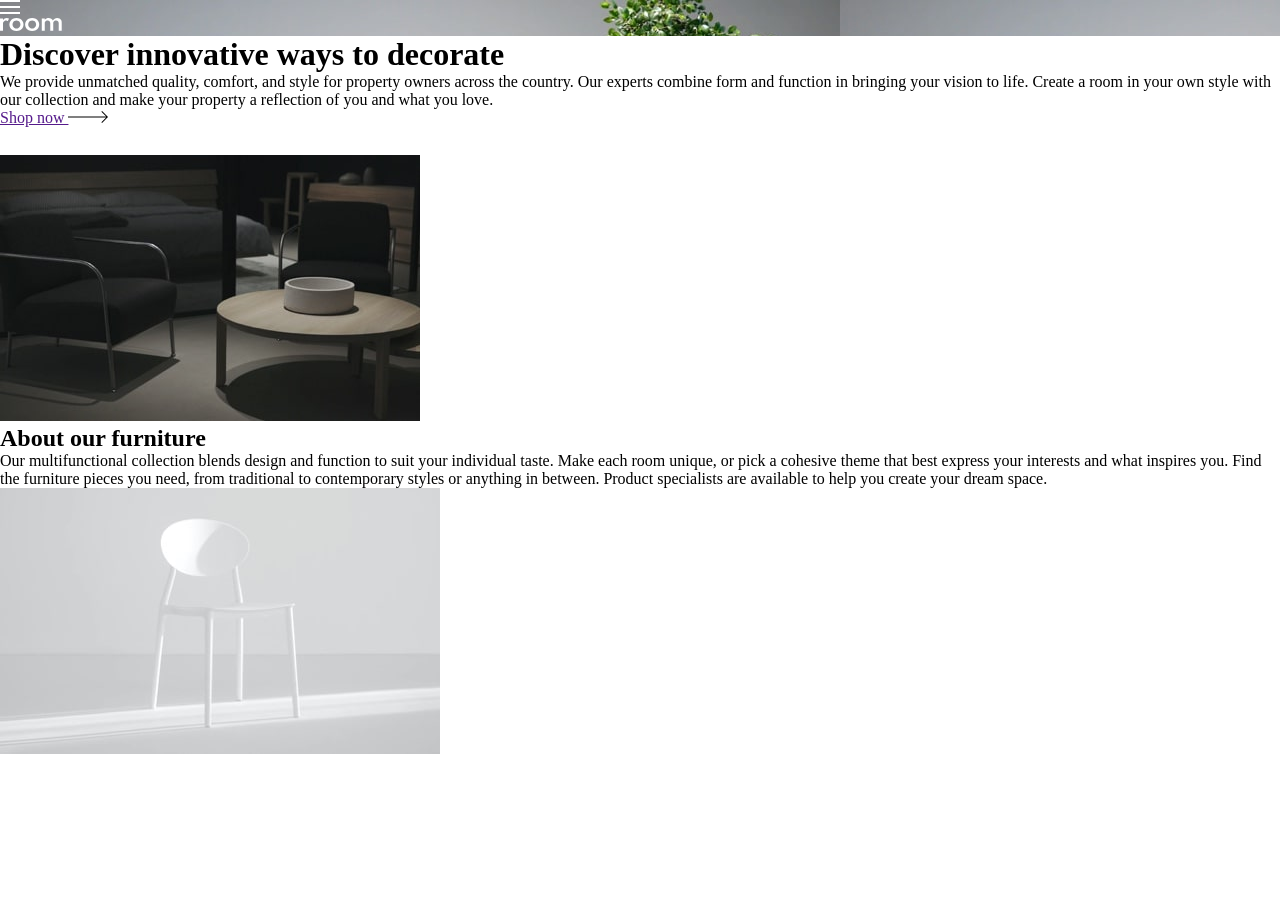
==== index.html @ 6ab8ce3e "first commit" ====
<!DOCTYPE html>
<html lang="en">

<head>
  <meta charset="UTF-8">
  <meta name="viewport" content="width=device-width, initial-scale=1.0">
  <!-- displays site properly based on user's device -->

  <link rel="icon" type="image/png" sizes="32x32" href="./images/favicon-32x32.png">

  <title>Frontend Mentor | Room homepage</title>

  <link rel="stylesheet" href="./style.css">

</head>

<body>

  <header class="hero">
   
    <nav class="hero-navigation">
       <div>
      <img src="./images/icon-hamburger.svg" alt="">
    </div>
      <a href=""><img src="./images/logo.svg" alt=""></a>
      <ul>
        <li><a href=""> Home</a></li>
        <li><a href="">Shop</a></li>
        <li><a href="">About</a></li>
        <li><a href="">Contact</a></li>
      </ul>
    </nav>

    <div class="">

      <div>
        
      </div>
      <h1>
        Discover innovative ways to decorate
      </h1>

      <p>
        We provide unmatched quality, comfort, and style for property owners across the country.
        Our experts combine form and function in bringing your vision to life. Create a room in your
        own style with our collection and make your property a reflection of you and what you love.
      </p>

      <a href="">Shop now  <img src="./images/icon-arrow.svg" alt=""></a>

      <div>
        <img src="./images/icon-angle-left.svg" alt="">
        <img src="./images/icon-angle-right.svg" alt="">
      </div>

    </div>


  </header>



  <main>
    <img src="./images/image-about-dark.jpg" alt="">

    <div>

      <h2>About our furniture</h2> 

      <p>
          Our multifunctional collection blends design and function to suit your individual taste.
  Make each room unique, or pick a cohesive theme that best express your interests and what
  inspires you. Find the furniture pieces you need, from traditional to contemporary styles
  or anything in between. Product specialists are available to help you create your dream space.
      </p>

  

    </div>

    <img src="./images/image-about-light.jpg" alt="">
  </main>





  <!-- 

  

 

  We are available all across the globe

  With stores all over the world, it's easy for you to find furniture for your home or place of business. 
  Locally, we’re in most major cities throughout the country. Find the branch nearest you using our 
  store locator. Any questions? Don't hesitate to contact us today.

  Shop now

  Manufactured with the best materials

  Our modern furniture store provide a high level of quality. Our company has invested in advanced technology 
  to ensure that every product is made as perfect and as consistent as possible. With three decades of 
  experience in this industry, we understand what customers want for their home and office.

  Shop now

 
   -->

</body>

</html>
---- style.css ----
*{
    margin: 0;
    padding: 0;
    box-sizing: border-box;
}


.hero{
    
    
}
nav{
    background: url(./images/desktop-image-hero-1.jpg);
    

    
}

ul{
    display: none;
}

.hero-content{
   
}
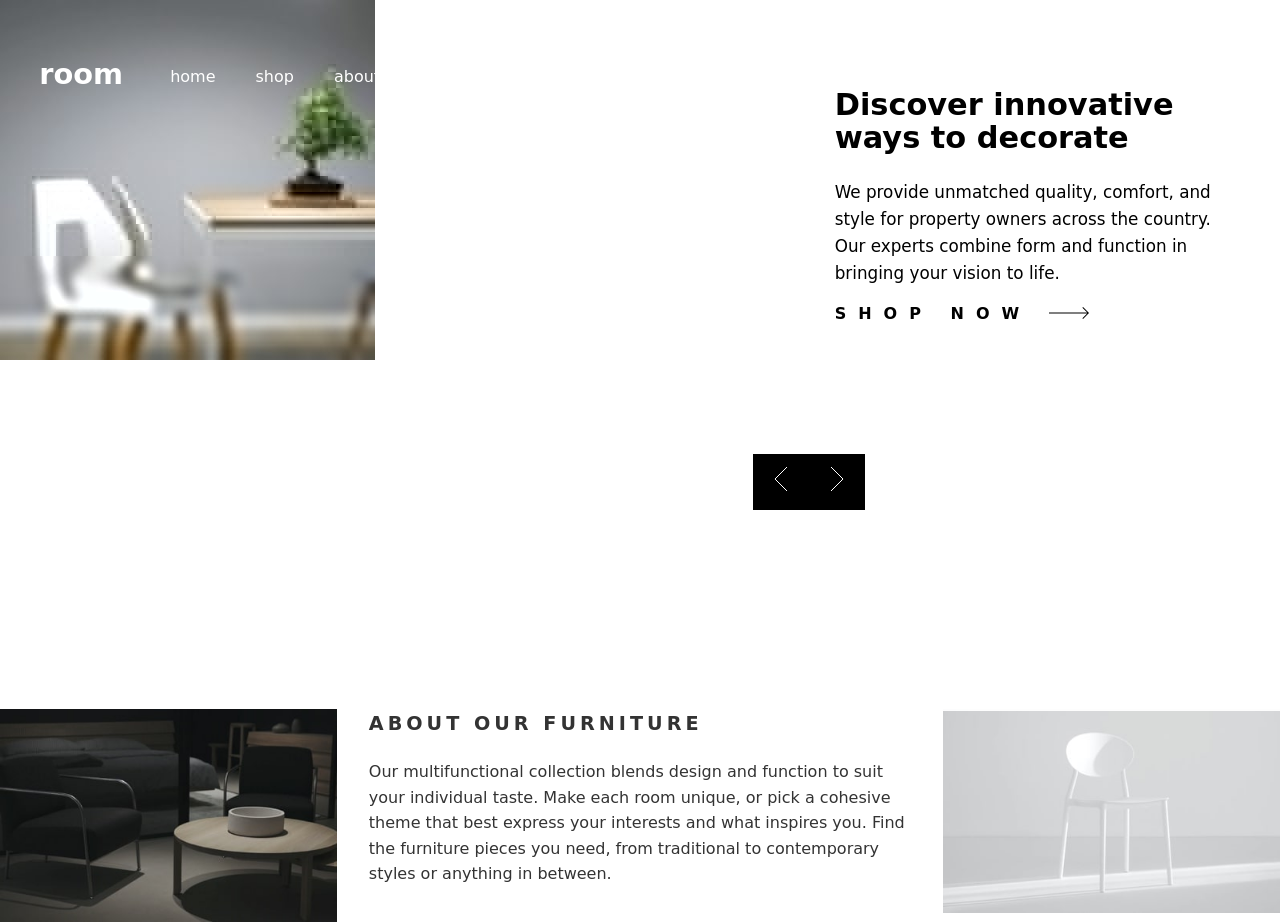
==== commit 7d6afbfc: "done" ====
--- a/index.html
+++ b/index.html
@@ -1,115 +1,97 @@
-<!DOCTYPE html>
-<html lang="en">
-
-<head>
-  <meta charset="UTF-8">
-  <meta name="viewport" content="width=device-width, initial-scale=1.0">
-  <!-- displays site properly based on user's device -->
-
-  <link rel="icon" type="image/png" sizes="32x32" href="./images/favicon-32x32.png">
-
-  <title>Frontend Mentor | Room homepage</title>
-
-  <link rel="stylesheet" href="./style.css">
-
-</head>
-
-<body>
-
-  <header class="hero">
-   
-    <nav class="hero-navigation">
-       <div>
-      <img src="./images/icon-hamburger.svg" alt="">
-    </div>
-      <a href=""><img src="./images/logo.svg" alt=""></a>
-      <ul>
-        <li><a href=""> Home</a></li>
-        <li><a href="">Shop</a></li>
-        <li><a href="">About</a></li>
-        <li><a href="">Contact</a></li>
-      </ul>
-    </nav>
-
-    <div class="">
-
-      <div>
-        
-      </div>
-      <h1>
-        Discover innovative ways to decorate
-      </h1>
-
-      <p>
-        We provide unmatched quality, comfort, and style for property owners across the country.
-        Our experts combine form and function in bringing your vision to life. Create a room in your
-        own style with our collection and make your property a reflection of you and what you love.
-      </p>
-
-      <a href="">Shop now  <img src="./images/icon-arrow.svg" alt=""></a>
-
-      <div>
-        <img src="./images/icon-angle-left.svg" alt="">
-        <img src="./images/icon-angle-right.svg" alt="">
-      </div>
-
-    </div>
-
-
-  </header>
-
-
-
-  <main>
-    <img src="./images/image-about-dark.jpg" alt="">
-
-    <div>
-
-      <h2>About our furniture</h2> 
-
-      <p>
-          Our multifunctional collection blends design and function to suit your individual taste.
-  Make each room unique, or pick a cohesive theme that best express your interests and what
-  inspires you. Find the furniture pieces you need, from traditional to contemporary styles
-  or anything in between. Product specialists are available to help you create your dream space.
-      </p>
-
-  
-
-    </div>
-
-    <img src="./images/image-about-light.jpg" alt="">
-  </main>
-
-
-
-
-
-  <!-- 
-
-  
-
- 
-
-  We are available all across the globe
-
-  With stores all over the world, it's easy for you to find furniture for your home or place of business. 
-  Locally, we’re in most major cities throughout the country. Find the branch nearest you using our 
-  store locator. Any questions? Don't hesitate to contact us today.
-
-  Shop now
-
-  Manufactured with the best materials
-
-  Our modern furniture store provide a high level of quality. Our company has invested in advanced technology 
-  to ensure that every product is made as perfect and as consistent as possible. With three decades of 
-  experience in this industry, we understand what customers want for their home and office.
-
-  Shop now
-
- 
-   -->
-
-</body>
-
+<!DOCTYPE html>
+<html lang="en">
+<head>
+    <meta charset="UTF-8">
+    <meta name="viewport" content="width=device-width, initial-scale=1.0">
+    <title>room</title>
+    <link rel="stylesheet" href="./style.css">
+</head>
+<body>
+ <header class="header">
+    <nav class="nav container">
+        
+        <button class="hamburger" aria-label="Open menu">
+            <img src="images/icon-hamburger.svg" alt="Open" class="icon-ham">
+        </button>
+
+        <a href="#" class="logo">room</a>
+
+        
+        <ul class="nav-menu">
+            <li>
+                <button class="close-menu" aria-label="Close menu">
+                    <img src="images/icon-close.svg" alt="Close" class="icon-close">
+                </button>
+            </li>
+            <li><a href="#" class="nav-link active">home</a></li>
+            <li><a href="#" class="nav-link">shop</a></li>
+            <li><a href="#" class="nav-link">about</a></li>
+            <li><a href="#" class="nav-link">contact</a></li>
+        </ul>
+    </nav>
+</header>
+
+    <main>
+        <!-- Hero Slider -->
+        <section class="hero" id="hero ">
+            <div class="slide active" data-slide="0">
+                <picture>
+                    <source media="(min-width: 1024px)" srcset="images/desktop-image-hero-1.jpg">
+                    <img src="images/mobile-image-hero-1.jpg" alt="Modern dining setup" class="hero-img">
+                </picture>
+                <div class="hero-content container">
+                    <h1>Discover innovative ways to decorate</h1>
+                    <p>We provide unmatched quality, comfort, and style for property owners across the country. Our experts combine form and function in bringing your vision to life.</p>
+                    <a href="#" class="btn">Shop now <img src="./images/icon-arrow.svg" alt=""></a>
+                </div>
+            </div>
+
+            <div class="slide" data-slide="1">
+                <picture>
+                    <source media="(min-width: 1024px)" srcset="images/desktop-image-hero-2.jpg">
+                    <img src="images/mobile-image-hero-2.jpg" alt="Colorful chairs" class="hero-img">
+                </picture>
+                <div class="hero-content container">
+                    <h1>We are available all across the globe</h1>
+                    <p>With stores all over the world, it's easy for you to find furniture for your home or business.</p>
+                    <a href="#" class="btn">Shop now <img src="./images/icon-arrow.svg" alt=""></a>
+                </div>
+            </div>
+
+            <div class="slide" data-slide="2">
+                <picture>
+                    <source media="(min-width: 1024px)" srcset="images/desktop-image-hero-3.jpg">
+                    <img src="images/mobile-image-hero-3.jpg" alt="Black modern chair" class="hero-img">
+                </picture>
+                <div class="hero-content container">
+                    <h1>Manufactured with the best materials</h1>
+                    <p>Our modern furniture store provide a high level of quality. Every product is made as perfect and as consistent as possible.</p>
+                    <a href="#" class="btn">Shop now <img src="./images/icon-arrow.svg" alt=""></a>
+                </div>
+            </div>
+
+            <!-- Slider Controls -->
+            <div class="slider-controls">
+                <button class="slider-btn prev" aria-label="Previous"><img src="./images/icon-angle-left.svg" alt=""></button>
+                <button class="slider-btn next" aria-label="Next"><img src="./images/icon-angle-right.svg" alt=""></button>
+            </div>
+        </section>
+
+        <!-- About Section -->
+        <section class="about">
+            <div class="about-grid ">
+                <img src="images/image-about-dark.jpg" alt="Dark living room" class="about-img">
+                
+                <div class="about-text container">
+                    <h2>About our furniture</h2>
+                    <p>Our multifunctional collection blends design and function to suit your individual taste. Make each room unique, or pick a cohesive theme that best express your interests and what inspires you. Find the furniture pieces you need, from traditional to contemporary styles or anything in between.</p>
+                </div>
+
+                <img src="images/image-about-light.jpg" alt="White modern chair" class="about-img">
+            </div>
+        </section>
+    </main>
+
+    <script src="./script.js"></script>
+</body>
 </html>
--- a/style.css
+++ b/style.css
@@ -1,25 +1,279 @@
-*{
-    margin: 0;
-    padding: 0;
-    box-sizing: border-box;
-}
-
-
-.hero{
+:root {
+  --black: #000;
+  --white: #fff;
+}
+
+* {
+  box-sizing: border-box;
+  margin: 0;
+  padding: 0;
+}
+
+body {
+  font-family:
+    system-ui,
+    -apple-system,
+    sans-serif;
+  line-height: 1.6;
+  color: #333;
+}
+
+img {
+  max-width: 100%;
+  height: auto;
+}
+
+a {
+  text-decoration: none;
+  color: #000;
+}
+
+.container {
+  width: min(100% - 2rem, 1200px);
+  margin-inline: auto;
+  padding-inline: 1rem;
+}
+
+/* Header */
+.header {
+  position: absolute;
+  top: 0;
+  left: 0;
+  right: 0;
+  z-index: 100;
+  color: white;
+  padding: 2rem 0;
+}
+
+.nav {
+  display: flex;
+  align-items: center;
+  justify-content: space-between;
+}
+
+.logo {
+  font-size: 1.8rem;
+  font-weight: 700;
+  text-decoration: none;
+  color: inherit;
+
+  margin: auto;
+}
+
+.hamburger,
+.close-menu {
+  background: none;
+  border: none;
+  cursor: pointer;
+  padding-top: 0.7rem;
+}
+
+.icon-close {
+  display: none;
+}
+
+.nav-menu {
+  display: none;
+  position: fixed;
+  top: 0;
+  left: 0;
+  width: 100%;
+  padding: 2rem 0;
+  background: white;
+  color: black;
+  font-weight: 500;
+  gap: 2rem;
+  list-style: none;
+  font-size: 1rem;
+  z-index: 200;
+}
+
+.nav-menu.active {
+  display: flex;
+  justify-content: center;
+  align-items: center;
+}
+
+.nav-menu.active .icon-close {
+  display: block;
+  position: absolute;
+  top: 2.4rem;
+  left: 1rem;
+}
+
+.nav-menu.active .hamburger {
+  display: none;
+}
+
+
+
+.nav-link:hover{
+    text-decoration: underline;
     
+}
+/* Hero */
+.hero {
+  position: relative;
+  min-height: 100vh;
+  overflow: hidden;
+  margin-bottom: -2px;
+}
+
+.slide {
+  position: absolute;
+  inset: 0;
+  opacity: 0;
+  visibility: hidden;
+  transition: opacity 0.6s ease;
+}
+
+.slide.active {
+  opacity: 1;
+  visibility: visible;
+}
+
+.hero-content {
+  color: var(--black);
+}
+
+.hero-content h1 {
+  font-size: 2rem;
+  line-height: 1.1;
+  margin: 1.5rem 0;
+}
+
+.hero-content p {
+  margin-bottom: 1.9rem;
+  font-size: 1.05rem;
+}
+
+.btn {
+  text-decoration: none;
+  color: #000;
+  letter-spacing: 12px;
+  text-transform: uppercase;
+  font-weight: 600;
+}
+
+/* Slider Controls */
+.slider-controls {
+  position: absolute;
+  top: 304px;
+  right: 0;
+  display: flex;
+
+  z-index: 10;
+}
+
+.slider-btn {
+  width: 3.5rem;
+  height: 3.5rem;
+  background: #000;
+  color: white;
+  border: none;
+  font-size: 1.5rem;
+  cursor: pointer;
+}
+
+.slider-btn::hover{
+    background-color: #706e6e;
+}
+
+/* About */
+.about {
+  padding-top: 4rem;
+}
+
+.about-grid {
+  display: grid;
+  gap: 2rem;
+}
+
+.about-text {
+  background: white;
+  /* padding: 2.5rem 1.5rem; */
+}
+
+.about-text h2 {
+  font-size: 1.2rem;
+  letter-spacing: 4px;
+  margin-bottom: 1.2rem;
+  text-transform: uppercase;
+}
+
+/* ====================== DESKTOP ====================== */
+@media (min-width: 700px) {
+  .header {
+    width: 40%;
+  }
+  .hamburger,
+  .close-menu {
+    display: none;
+  }
+
+  .logo {
+    margin-top: 19px;
+  }
+  .nav-menu {
+    display: flex;
+    position: static;
+    width: auto;
+    height: auto;
+    background: transparent;
+    flex-direction: row;
+    gap: 2.5rem;
+    font-size: 1rem;
+    align-items: center;
+  }
+
+  .nav-menu li a {
+    color: #fff;
+  }
+
+
+  .hero {
+    min-height: 79vh;
+  }
+
+  .slide {
+    display: flex;
+  }
+
+  .slide picture {
     
-}
-nav{
-    background: url(./images/desktop-image-hero-1.jpg);
-    
-
-    
-}
-
-ul{
-    display: none;
-}
-
-.hero-content{
-   
-}+    flex: 2;
+  }
+  .hero-content {
+    flex: 1;
+    padding: 4rem 3.5rem 0;
+
+    background: rgba(255, 255, 255, 0.95);
+  }
+
+  .hero-content h1 {
+    font-size: 1.9rem;
+  }
+  .hero-content p {
+    margin-bottom: 0.9rem;
+    font-size: 1.05rem;
+  }
+
+  .slider-controls {
+  position: absolute;
+  top: 454px;
+  right: 415px;
+  display: flex;
+  
+
+  
+}
+  .about {
+    padding-top: 0;
+  }
+  .about-grid {
+    grid-template-columns: 1fr 1.8fr 1fr;
+    gap: 0;
+  }
+
+  
+}
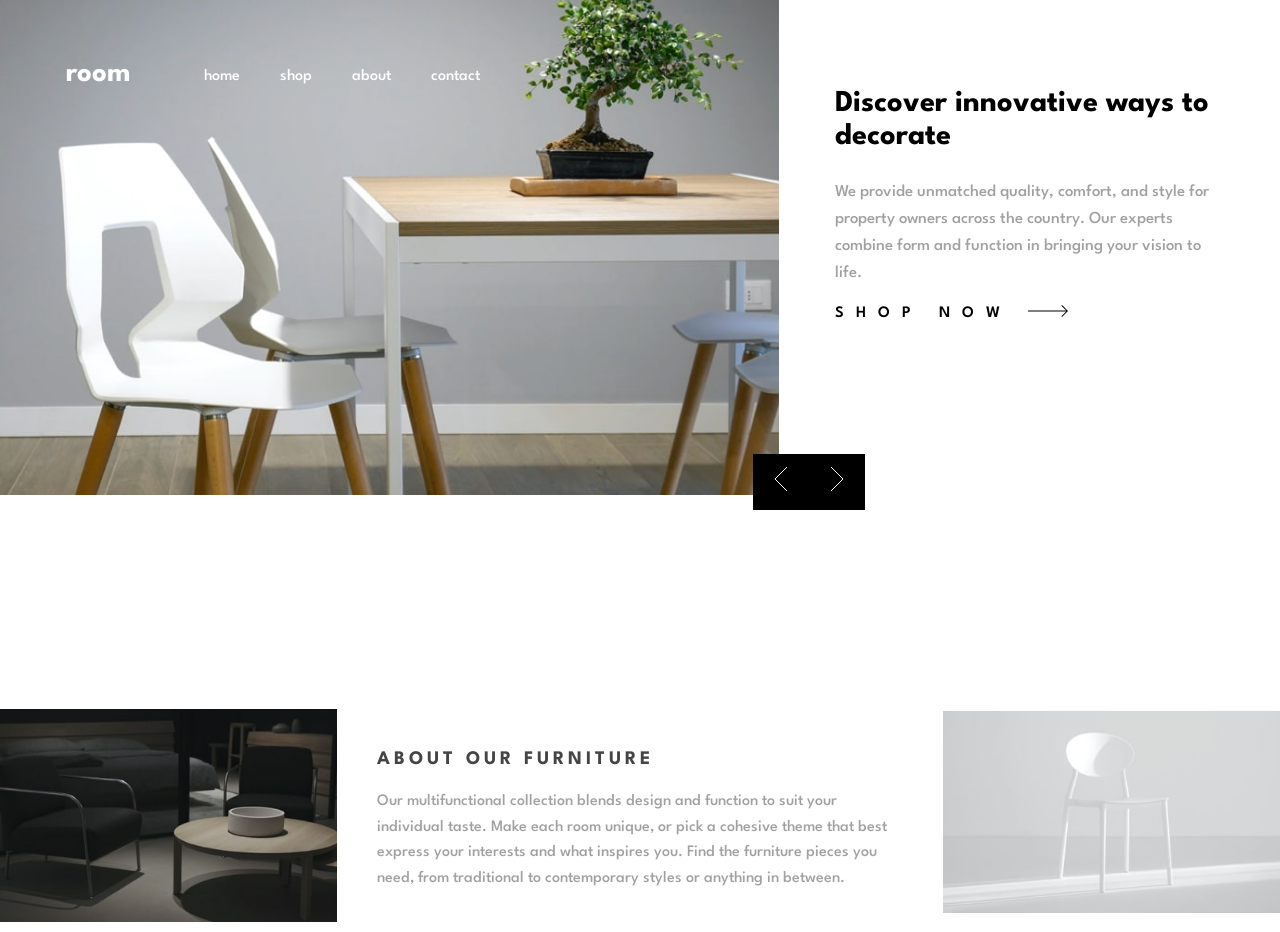
==== commit 1e471fcc: "Applied official colors and League Spartan typography" ====
--- a/index.html
+++ b/index.html
@@ -1,35 +1,40 @@
 <!DOCTYPE html>
 <html lang="en">
+
 <head>
     <meta charset="UTF-8">
     <meta name="viewport" content="width=device-width, initial-scale=1.0">
+    <link rel="preconnect" href="https://fonts.googleapis.com">
+    <link rel="preconnect" href="https://fonts.gstatic.com" crossorigin>
+    <link href="https://fonts.googleapis.com/css2?family=League+Spartan:wght@500;600;700&display=swap" rel="stylesheet">
     <title>room</title>
     <link rel="stylesheet" href="./style.css">
 </head>
+
 <body>
- <header class="header">
-    <nav class="nav container">
-        
-        <button class="hamburger" aria-label="Open menu">
-            <img src="images/icon-hamburger.svg" alt="Open" class="icon-ham">
-        </button>
+    <header class="header">
+        <nav class="nav container">
 
-        <a href="#" class="logo">room</a>
+            <button class="hamburger" aria-label="Open menu">
+                <img src="images/icon-hamburger.svg" alt="Open" class="icon-ham">
+            </button>
 
-        
-        <ul class="nav-menu">
-            <li>
-                <button class="close-menu" aria-label="Close menu">
-                    <img src="images/icon-close.svg" alt="Close" class="icon-close">
-                </button>
-            </li>
-            <li><a href="#" class="nav-link active">home</a></li>
-            <li><a href="#" class="nav-link">shop</a></li>
-            <li><a href="#" class="nav-link">about</a></li>
-            <li><a href="#" class="nav-link">contact</a></li>
-        </ul>
-    </nav>
-</header>
+            <a href="#" class="logo">room</a>
+
+
+            <ul class="nav-menu">
+                <li>
+                    <button class="close-menu" aria-label="Close menu">
+                        <img src="images/icon-close.svg" alt="Close" class="icon-close">
+                    </button>
+                </li>
+                <li><a href="#" class="nav-link active">home</a></li>
+                <li><a href="#" class="nav-link">shop</a></li>
+                <li><a href="#" class="nav-link">about</a></li>
+                <li><a href="#" class="nav-link">contact</a></li>
+            </ul>
+        </nav>
+    </header>
 
     <main>
         <!-- Hero Slider -->
@@ -41,7 +46,8 @@
                 </picture>
                 <div class="hero-content container">
                     <h1>Discover innovative ways to decorate</h1>
-                    <p>We provide unmatched quality, comfort, and style for property owners across the country. Our experts combine form and function in bringing your vision to life.</p>
+                    <p>We provide unmatched quality, comfort, and style for property owners across the country. Our
+                        experts combine form and function in bringing your vision to life.</p>
                     <a href="#" class="btn">Shop now <img src="./images/icon-arrow.svg" alt=""></a>
                 </div>
             </div>
@@ -53,7 +59,8 @@
                 </picture>
                 <div class="hero-content container">
                     <h1>We are available all across the globe</h1>
-                    <p>With stores all over the world, it's easy for you to find furniture for your home or business.</p>
+                    <p>With stores all over the world, it's easy for you to find furniture for your home or business.
+                    </p>
                     <a href="#" class="btn">Shop now <img src="./images/icon-arrow.svg" alt=""></a>
                 </div>
             </div>
@@ -65,15 +72,18 @@
                 </picture>
                 <div class="hero-content container">
                     <h1>Manufactured with the best materials</h1>
-                    <p>Our modern furniture store provide a high level of quality. Every product is made as perfect and as consistent as possible.</p>
+                    <p>Our modern furniture store provide a high level of quality. Every product is made as perfect and
+                        as consistent as possible.</p>
                     <a href="#" class="btn">Shop now <img src="./images/icon-arrow.svg" alt=""></a>
                 </div>
             </div>
 
             <!-- Slider Controls -->
             <div class="slider-controls">
-                <button class="slider-btn prev" aria-label="Previous"><img src="./images/icon-angle-left.svg" alt=""></button>
-                <button class="slider-btn next" aria-label="Next"><img src="./images/icon-angle-right.svg" alt=""></button>
+                <button class="slider-btn prev" aria-label="Previous"><img src="./images/icon-angle-left.svg"
+                        alt=""></button>
+                <button class="slider-btn next" aria-label="Next"><img src="./images/icon-angle-right.svg"
+                        alt=""></button>
             </div>
         </section>
 
@@ -81,10 +91,13 @@
         <section class="about">
             <div class="about-grid ">
                 <img src="images/image-about-dark.jpg" alt="Dark living room" class="about-img">
-                
+
                 <div class="about-text container">
                     <h2>About our furniture</h2>
-                    <p>Our multifunctional collection blends design and function to suit your individual taste. Make each room unique, or pick a cohesive theme that best express your interests and what inspires you. Find the furniture pieces you need, from traditional to contemporary styles or anything in between.</p>
+                    <p>Our multifunctional collection blends design and function to suit your individual taste. Make
+                        each room unique, or pick a cohesive theme that best express your interests and what inspires
+                        you. Find the furniture pieces you need, from traditional to contemporary styles or anything in
+                        between.</p>
                 </div>
 
                 <img src="images/image-about-light.jpg" alt="White modern chair" class="about-img">
@@ -94,4 +107,5 @@
 
     <script src="./script.js"></script>
 </body>
+
 </html>
--- a/style.css
+++ b/style.css
@@ -1,6 +1,12 @@
 :root {
-  --black: #000;
-  --white: #fff;
+  /* Colors */
+  --white: hsl(0, 100%, 100%);
+  --grey-500: hsl(0, 0%, 63%);
+  --grey-800: hsl(0, 0%, 27%);
+  --black: hsl(0, 0%, 0%);
+
+  /* Font */
+  --font-family: "League Spartan", system-ui, sans-serif;
 }
 
 * {
@@ -10,13 +16,23 @@
 }
 
 body {
-  font-family:
-    system-ui,
-    -apple-system,
-    sans-serif;
-  line-height: 1.6;
-  color: #333;
-}
+    font-family: var(--font-family);
+    font-size: 16px;           /* As per style guide */
+    color: var(--grey-800);
+    line-height: 1.6;
+}
+
+/* Typography Helpers */
+h1, h2 {
+    font-weight: 700;
+    line-height: 1.1;
+}
+
+p {
+    font-weight: 500;
+    color: var(--grey-500);
+}
+
 
 img {
   max-width: 100%;
@@ -29,7 +45,7 @@
 }
 
 .container {
-  width: min(100% - 2rem, 1200px);
+  width: min(100% - 2rem, 1440px);
   margin-inline: auto;
   padding-inline: 1rem;
 }
@@ -54,8 +70,7 @@
 .logo {
   font-size: 1.8rem;
   font-weight: 700;
-  text-decoration: none;
-  color: inherit;
+  color: var(--white);
 
   margin: auto;
 }
@@ -105,11 +120,8 @@
   display: none;
 }
 
-
-
-.nav-link:hover{
-    text-decoration: underline;
-    
+.nav-link:hover {
+  text-decoration: underline;
 }
 /* Hero */
 .hero {
@@ -175,8 +187,8 @@
   cursor: pointer;
 }
 
-.slider-btn::hover{
-    background-color: #706e6e;
+.slider-btn::hover {
+  background-color: #706e6e;
 }
 
 /* About */
@@ -191,7 +203,7 @@
 
 .about-text {
   background: white;
-  /* padding: 2.5rem 1.5rem; */
+  padding: 2.5rem 1.5rem;
 }
 
 .about-text h2 {
@@ -230,7 +242,6 @@
     color: #fff;
   }
 
-
   .hero {
     min-height: 79vh;
   }
@@ -240,7 +251,6 @@
   }
 
   .slide picture {
-    
     flex: 2;
   }
   .hero-content {
@@ -259,14 +269,11 @@
   }
 
   .slider-controls {
-  position: absolute;
-  top: 454px;
-  right: 415px;
-  display: flex;
-  
-
-  
-}
+    position: absolute;
+    top: 454px;
+    right: 415px;
+    display: flex;
+  }
   .about {
     padding-top: 0;
   }
@@ -274,6 +281,4 @@
     grid-template-columns: 1fr 1.8fr 1fr;
     gap: 0;
   }
-
-  
-}
+}
